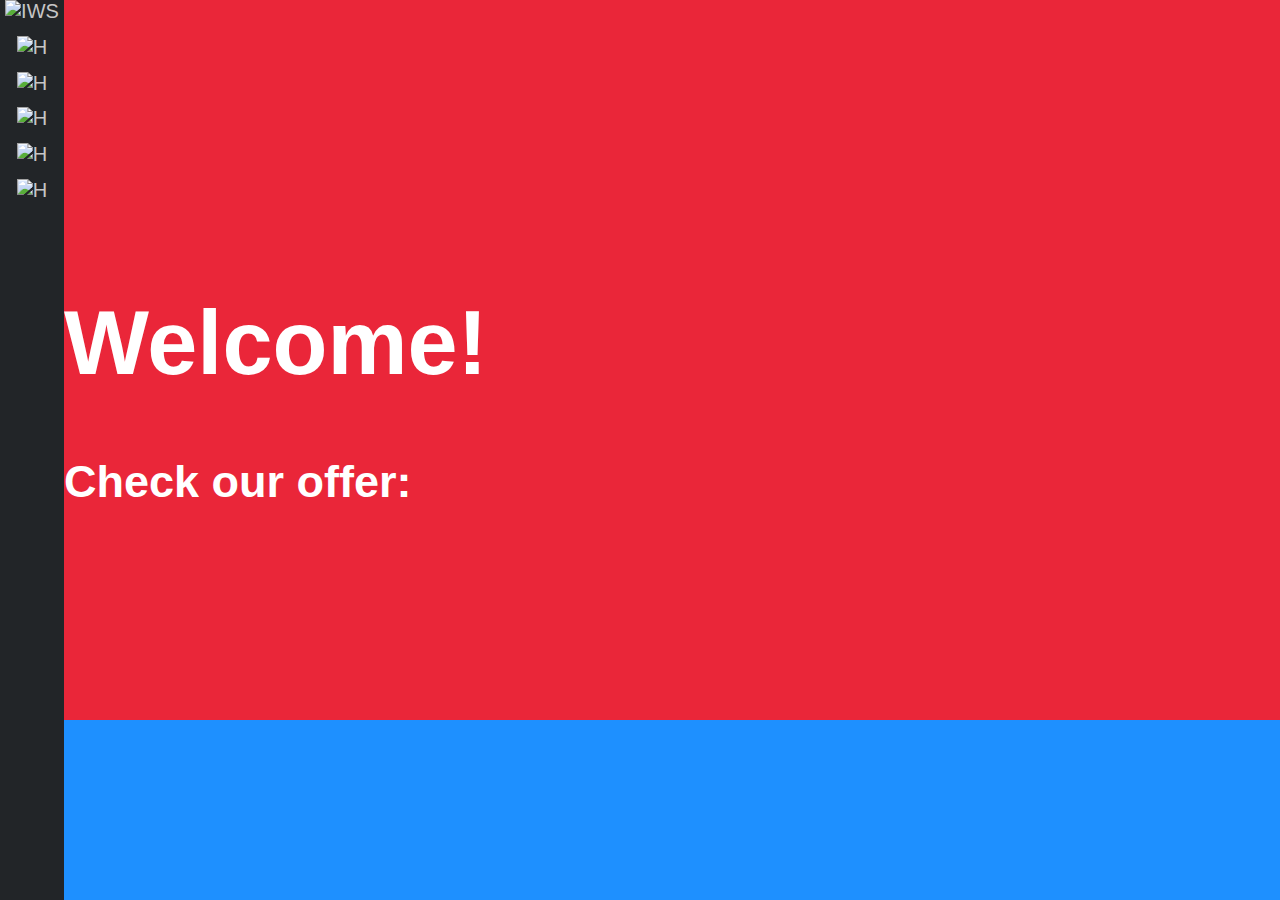
==== index.html @ 2b0ff656 "First upload of files" ====
<!doctype html>
<html lang="en">

<head>
    <!-- Required meta tags -->
    <meta charset="utf-8">
    <meta name="viewport" content="width=device-width, initial-scale=1, shrink-to-fit=no">

    <!-- Bootstrap CSS -->
    <link rel="stylesheet" href="css/bootstrap-grid.min.css">
    <link rel="stylesheet" href="css/aos.css">
    <link rel="stylesheet" href="css/main.css">

    <title>International Welding Services</title>
</head>

<body id="content">

    
    <div id="side-bar">
        <div><img src="img/logo_icon.png" alt="IWS" class="side-bar-logo"></div>
        <div class="link menu-link" onclick="openSideMenu();"><a href="#home"><img src="img/menu.png" alt="H"></a></div>
        <div class="link"><a href="#home"><img src="img/home.png" alt="H"></a></div>
        <div class="link"><a href="#about"><img src="img/about.png" alt="H"></a></div>
        <div class="link"><a href="#course"><img src="img/certificate.png" alt="H"></a></div>
        <div class="link"><a href="#location"><img src="img/location.png" alt="H"></a></div>
    </div>

    
<div id="side-menu">
    <div><img src="img/logo_icon.png" alt="IWS" class="side-bar-logo"></div>
        <a href="#" class="btn-close" onclick="closeSideMenu();">&times;</a>
        <div class="link"><a href="#home">home</a></div>
        <div class="link"><a href="">about</a></div>
        <div class="link"><a href="">our mission</a></div>
        <div class="link"><a href="">welding course</a></div>
        <div class="link"><a href="">directorates</a></div>
        <div class="link"><a href="">partners</a></div>
        <div class="link"><a href="">location</a></div>
        <div class="link"><a href="">map</a></div>
        <div class="link"><a href="">contact</a></div>
    </div>

    <section id="home">
        <div class="container">
            <div class="row">
                <div class="col-10 offset-1 front-logo">
                    <img src="img/logo_text.png" alt="" data-aos="fade-up" data-aos-duration="1000">
                </div>
            </div>
            <div class="row">
                <div class="col-4 offset-4">
                    <h1 data-aos="fade-right" data-aos-duration="1100">Welcome!</h1>
                    <h4 data-aos="fade-right" data-aos-duration="1300">Check our offer:</h4>
                </div>
            </div>
        </div>
    </section>

    <!-- JavaScript -->
    <script src="js/jquery-3.3.1.min.js"></script>
    <script src="js/bootstrap.js"></script>
    <script src="js/aos.js"></script>
    <script src="js/main.js"></script>
</body>

</html>
---- css/main.css ----
@font-face {
  font-family: 'Roboto-thin';
  src: url(../font/Roboto-Thin.ttf) format("truetype");
}

@font-face {
  font-family: 'Roboto-light';
  src: url(../font/Roboto-Light.ttf) format("truetype");
}

@font-face {
  font-family: 'Roboto-regular';
  src: url(../font/Roboto-Regular.ttf) format("truetype");
}

html {
  background: dodgerblue;
}

body {
  background: #EA2639;
  color: #ffffff;
  font-family: 'Roboto', sans-serif;
  font-weight: 300;
  font-size: 2em;
  padding: 0;
  margin: 0;
  margin-left: 64px;
}

body .test1 {
  font-weight: 600;
  font-size: 4em;
}

img {
  max-width: 100%;
  height: auto;
}

a {
  color: inherit;
  text-decoration: none;
}

#side-bar {
  background: #222528;
  min-height: 100vh;
  width: 64px;
  position: fixed;
  left: 0;
  z-index: 1;
  text-align: center;
  font-size: 20px;
  color: #c6c6c6;
}

#side-bar .link {
  width: 60%;
  margin: 20%;
}

#side-menu {
  background: #222528;
  min-height: 100vh;
  position: fixed;
  left: 0;
  z-index: 1;
  text-align: center;
  color: #c6c6c6;
  width: 0px;
  font-size: 0%;
}

#side-menu .btn-close {
  width: 30;
  height: 30;
  font-size: 250%;
  color: #c6c6c6;
}

#side-menu .btn-close:hover {
  color: #ffffff;
}

#side-menu .link {
  padding-top: 2%;
}

#side-menu .link a:after {
  content: '';
  position: absolute;
  bottom: 0;
  left: 0;
  width: 0%;
  border-bottom: 2px solid #ffffff;
  -webkit-transition: 0.4s;
  transition: 0.4s;
}

#side-menu .link a {
  text-decoration: none;
  text-transform: capitalize;
  position: relative;
}

#side-menu .link a:hover:after {
  width: 100%;
}

#side-menu .link:hover {
  -webkit-transition: color 300ms ease-in;
  transition: color 300ms ease-in;
  color: #ffffff;
}

#side-menu .side-bar-logo {
  padding-top: 15px;
  padding-left: 15px;
  max-width: 115%;
}

#home {
  min-height: 80vh;
  font-family: 'Roboto-thin', sans-serif;
  font-size: 45px;
}

#home .front-logo {
  padding-top: 20vh;
}
/*# sourceMappingURL=main.css.map */
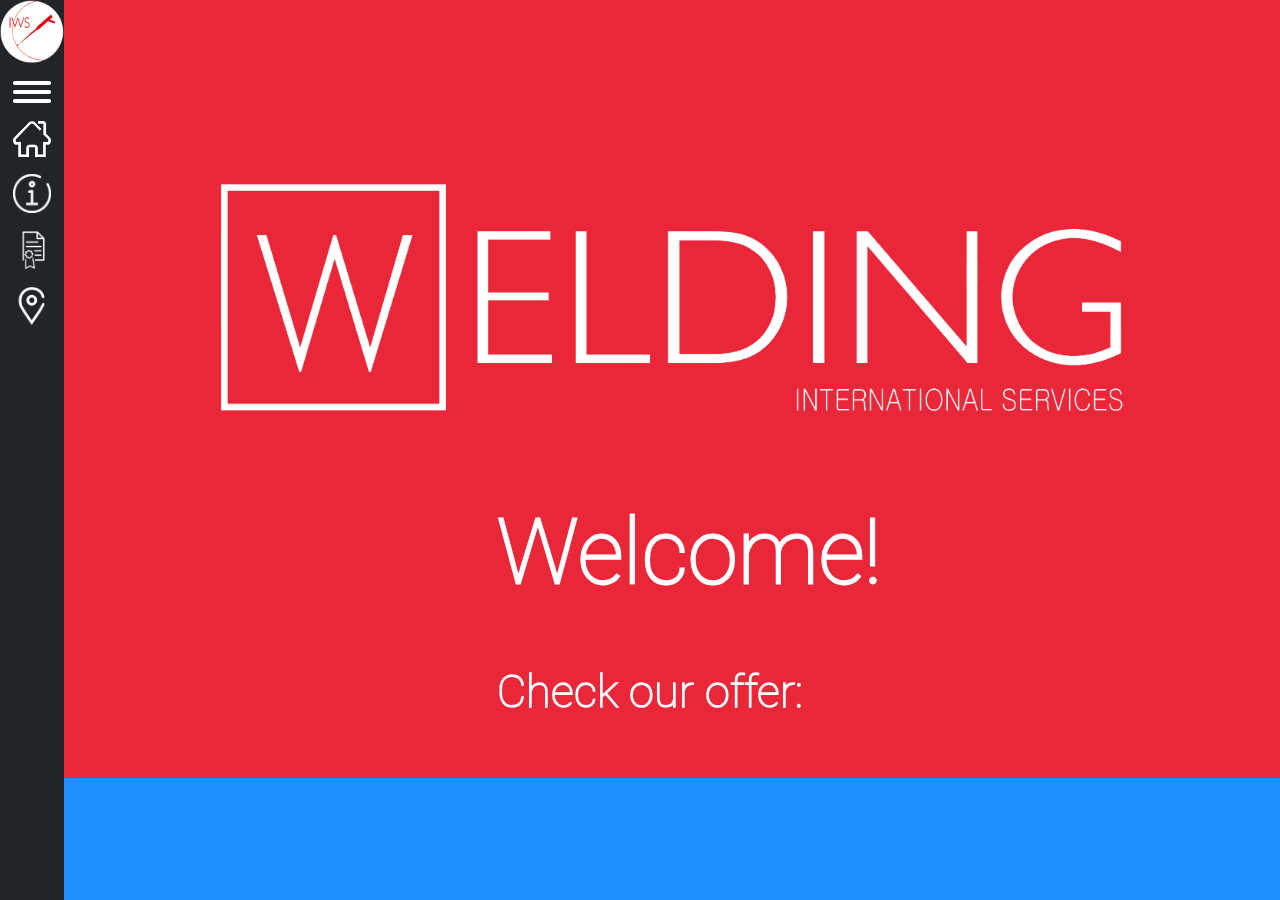
==== commit 0eb6796e: "Delete old files and change paths and names of folders." ====
--- a/index.html
+++ b/index.html
@@ -7,8 +7,8 @@
     <meta name="viewport" content="width=device-width, initial-scale=1, shrink-to-fit=no">
 
     <!-- Bootstrap CSS -->
-    <link rel="stylesheet" href="css/bootstrap-grid.min.css">
-    <link rel="stylesheet" href="css/aos.css">
+    <link rel="stylesheet" href="css/bootstrap/bootstrap-grid.min.css">
+    <link rel="stylesheet" href="css/aos/aos.css">
     <link rel="stylesheet" href="css/main.css">
 
     <title>International Welding Services</title>
@@ -59,8 +59,8 @@
 
     <!-- JavaScript -->
     <script src="js/jquery-3.3.1.min.js"></script>
-    <script src="js/bootstrap.js"></script>
-    <script src="js/aos.js"></script>
+    <script src="js/bootstrap/bootstrap.js"></script>
+    <script src="js/aos/aos.js"></script>
     <script src="js/main.js"></script>
 </body>
 
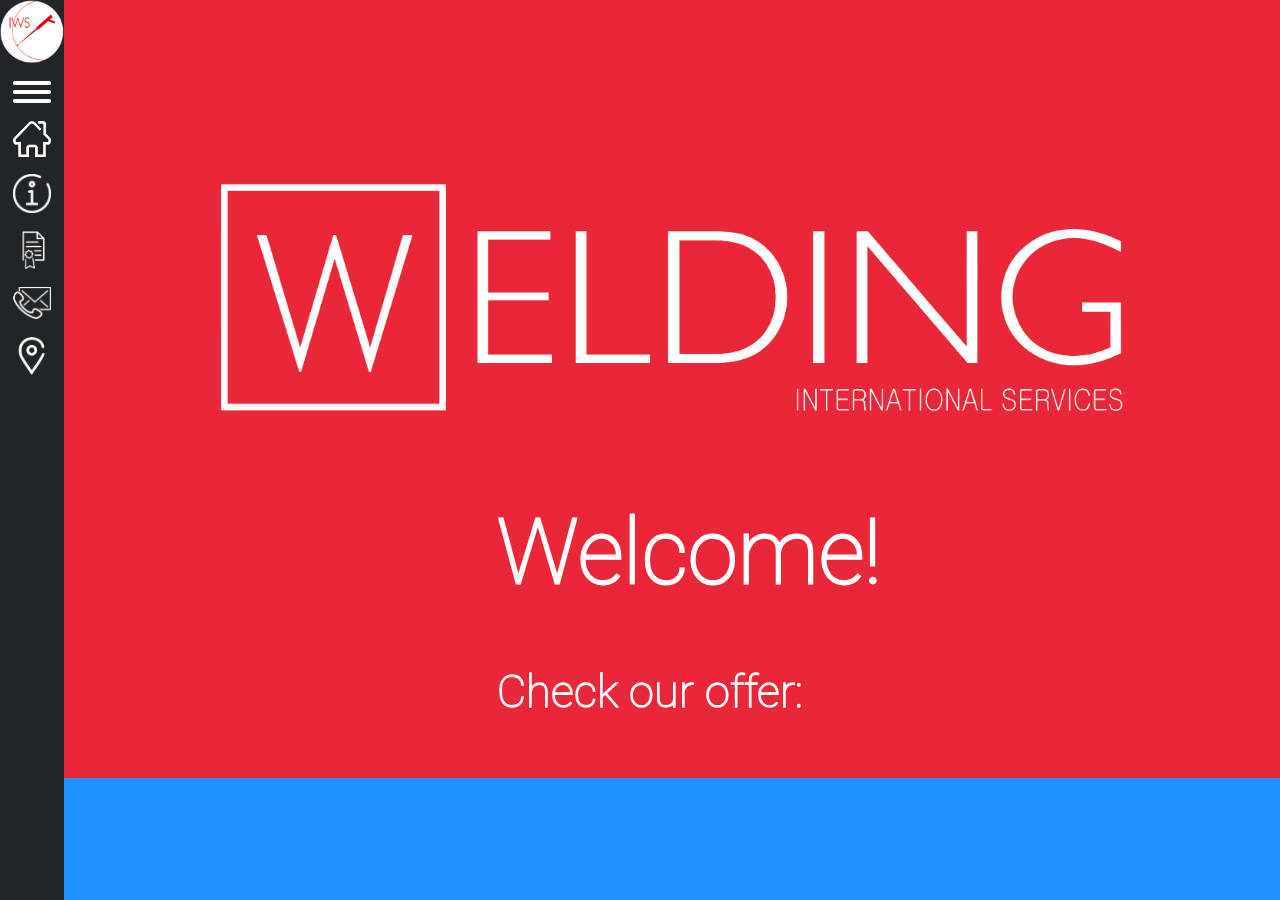
==== commit f808d11e: "added new icon" ====
--- a/index.html
+++ b/index.html
@@ -23,6 +23,7 @@
         <div class="link"><a href="#home"><img src="img/home.png" alt="H"></a></div>
         <div class="link"><a href="#about"><img src="img/about.png" alt="H"></a></div>
         <div class="link"><a href="#course"><img src="img/certificate.png" alt="H"></a></div>
+        <div class="link"><a href="#contact"><img src="img/contact.png" alt="H"></a></div>
         <div class="link"><a href="#location"><img src="img/location.png" alt="H"></a></div>
     </div>
 
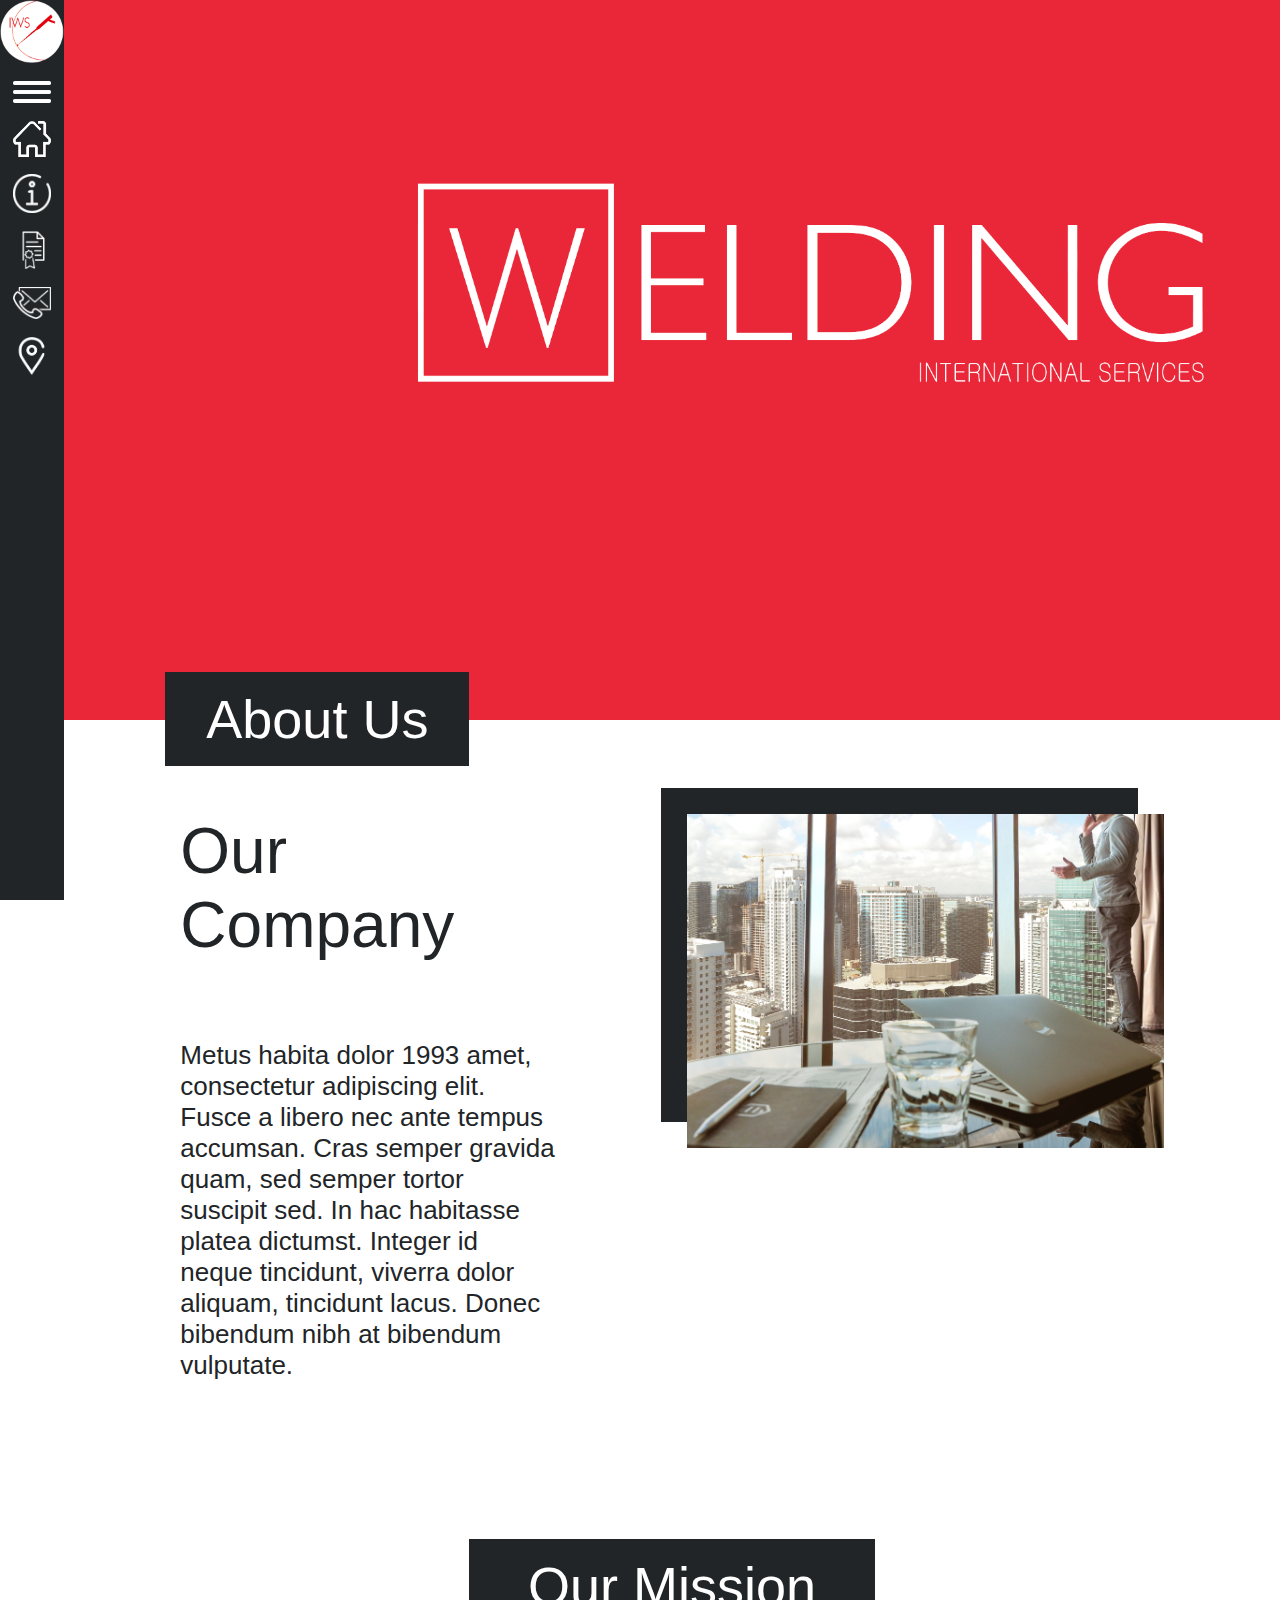
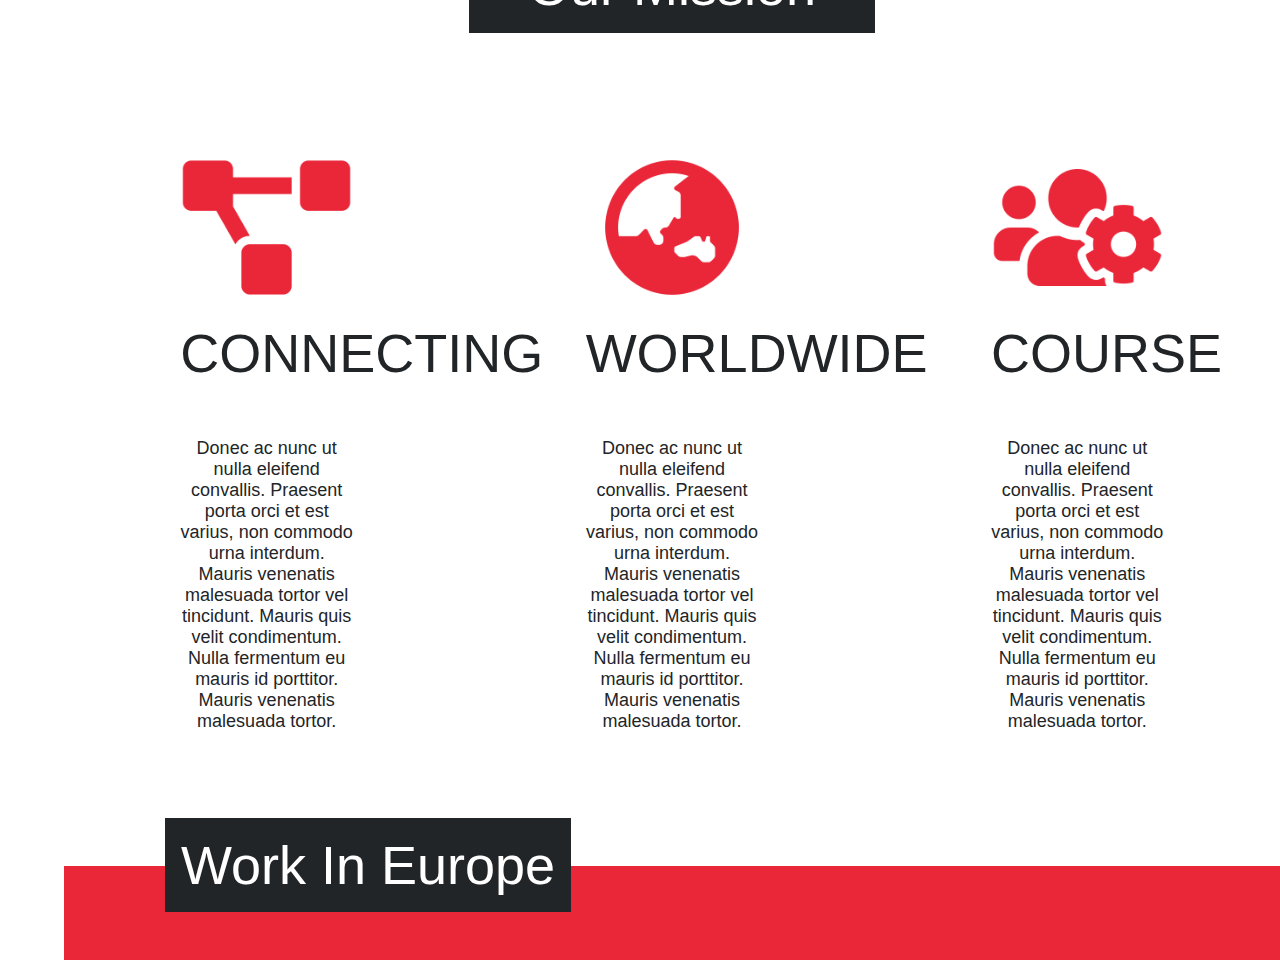
==== commit 5254a8c6: "ver1 upload" ====
--- a/index.html
+++ b/index.html
@@ -44,17 +44,57 @@
 
     <section id="home">
         <div class="container">
-            <div class="row">
-                <div class="col-10 offset-1 front-logo">
+            <div class="row justify-content-end">
+                <div class="col-9 front-logo">
                     <img src="img/logo_text.png" alt="" data-aos="fade-up" data-aos-duration="1000">
                 </div>
             </div>
-            <div class="row">
-                <div class="col-4 offset-4">
-                    <h1 data-aos="fade-right" data-aos-duration="1100">Welcome!</h1>
-                    <h4 data-aos="fade-right" data-aos-duration="1300">Check our offer:</h4>
-                </div>
+        </div>
+    </section>
+
+    <section id="about" class="ccontainer about">
+        <div class="row">
+            <div class="heading-box col-3 offset-1">About Us</div>
+        </div>
+        <div class="row">
+            <article class="col-4 offset-1">
+                <h2>Our Company</h2>
+                <p>Metus habita dolor 1993 amet, consectetur adipiscing elit. Fusce a libero nec ante tempus accumsan. Cras semper gravida quam, sed semper tortor suscipit sed. In hac habitasse platea dictumst. Integer id neque tincidunt, viverra dolor aliquam, tincidunt lacus. Donec bibendum nibh at bibendum vulputate.</p>
+            </article>
+            <div class="about-img col-5 offset-1">
+                <img src="img/about-img.jpg" alt="about-image">
             </div>
+        </div>
+    </section>
+
+    <section id="mission" class="ccontainer mission">
+        <div class="row">
+            <div class="heading-box col-4 offset-4">Our Mission</div>
+        </div>
+        <div class="row">
+            <article class="col-2 offset-1">
+                <img class="mission-image" src="img/mission-1.png" alt="mission-image-1">
+                <h2>Connecting</h2>
+                <p>Donec ac nunc ut nulla eleifend convallis. Praesent porta orci et est varius, non commodo urna interdum. Mauris venenatis malesuada tortor vel tincidunt. Mauris quis velit condimentum. Nulla fermentum eu mauris id porttitor. Mauris venenatis malesuada tortor.</p>
+            </article>
+            <article class="col-2 offset-2">
+                <img class="mission-image" src="img/mission-2.png" alt="mission-image-2">
+                <h2>Worldwide</h2>
+                <p>Donec ac nunc ut nulla eleifend convallis. Praesent porta orci et est varius, non commodo urna interdum. Mauris venenatis malesuada tortor vel tincidunt. Mauris quis velit condimentum. Nulla fermentum eu mauris id porttitor. Mauris venenatis malesuada tortor.</p>
+            </article>
+            <article class="col-2 offset-2">
+                <img class="mission-image" src="img/mission-3.png" alt="mission-image-3">
+                <h2>Course</h2>
+                <p>Donec ac nunc ut nulla eleifend convallis. Praesent porta orci et est varius, non commodo urna interdum. Mauris venenatis malesuada tortor vel tincidunt. Mauris quis velit condimentum. Nulla fermentum eu mauris id porttitor. Mauris venenatis malesuada tortor.</p>
+            </article>
+        </div>
+    </section>
+
+    <section id="location" class="ccontainer location">
+        <div class="row">
+            <div class="heading-box col-4 offset-1">Work In Europe</div>
+        </div>
+        <div class="row">
         </div>
     </section>
 
--- a/css/main.css
+++ b/css/main.css
@@ -1,26 +1,32 @@
 @font-face {
-  font-family: 'Roboto-thin';
-  src: url(../font/Roboto-Thin.ttf) format("truetype");
-}
-
-@font-face {
-  font-family: 'Roboto-light';
-  src: url(../font/Roboto-Light.ttf) format("truetype");
-}
-
-@font-face {
-  font-family: 'Roboto-regular';
-  src: url(../font/Roboto-Regular.ttf) format("truetype");
+  font-family: 'Oswald-thin';
+  src: url(../font/Oswald-ExtraLight.ttf) format("truetype");
+}
+
+@font-face {
+  font-family: 'Oswald-light';
+  src: url(../font/Oswald-Light.ttf) format("truetype");
+}
+
+@font-face {
+  font-family: 'Oswald-regular';
+  src: url(../font/Oswald-Regular.ttf) format("truetype");
+}
+
+@font-face {
+  font-family: 'Oswald-medium';
+  src: url(../font/Oswald-Medium.ttf) format("truetype");
 }
 
 html {
-  background: dodgerblue;
+  background: #ffffff;
+  padding: 0;
+  margin: 0;
+  font-family: 'Oswald', sans-serif;
 }
 
 body {
-  background: #EA2639;
-  color: #ffffff;
-  font-family: 'Roboto', sans-serif;
+  color: #222528;
   font-weight: 300;
   font-size: 2em;
   padding: 0;
@@ -28,13 +34,12 @@
   margin-left: 64px;
 }
 
-body .test1 {
-  font-weight: 600;
-  font-size: 4em;
+.row {
+  margin: 0 !important;
 }
 
 img {
-  max-width: 100%;
+  width: 100%;
   height: auto;
 }
 
@@ -122,11 +127,85 @@
 
 #home {
   min-height: 80vh;
-  font-family: 'Roboto-thin', sans-serif;
+  background: #EA2639;
+  color: #ffffff;
   font-size: 45px;
 }
 
 #home .front-logo {
   padding-top: 20vh;
 }
+
+.about .heading-box {
+  background: #222528;
+  color: #ffffff;
+  font-size: 54px;
+  font-weight: 400;
+  position: relative;
+  top: -48px;
+  text-align: center;
+  padding: 16px 0 16px 0;
+}
+
+.about h2 {
+  margin: 0;
+  font-size: 64px;
+  font-weight: 500;
+}
+
+.about p {
+  font-size: 26px;
+  font-weight: 300;
+  margin: 3em 0;
+}
+
+.about img {
+  -webkit-box-shadow: #222528 -26px -26px;
+          box-shadow: #222528 -26px -26px;
+}
+
+.mission {
+  padding: 2.5em 0;
+}
+
+.mission .heading-box {
+  background: #222528;
+  color: #ffffff;
+  font-size: 54px;
+  font-weight: 400;
+  position: relative;
+  text-align: center;
+  padding: 16px 0 16px 0;
+  margin-bottom: 2em;
+}
+
+.mission h2 {
+  margin: 0;
+  font-size: 54px;
+  font-weight: 400;
+  text-transform: uppercase;
+  text-align: center;
+}
+
+.mission p {
+  font-size: 18px;
+  font-weight: 300;
+  margin: 3em 0;
+  text-align: center;
+}
+
+.location {
+  background: #EA2639;
+}
+
+.location .heading-box {
+  background: #222528;
+  color: #ffffff;
+  font-size: 54px;
+  font-weight: 400;
+  position: relative;
+  top: -48px;
+  text-align: center;
+  padding: 16px 0 16px 0;
+}
 /*# sourceMappingURL=main.css.map */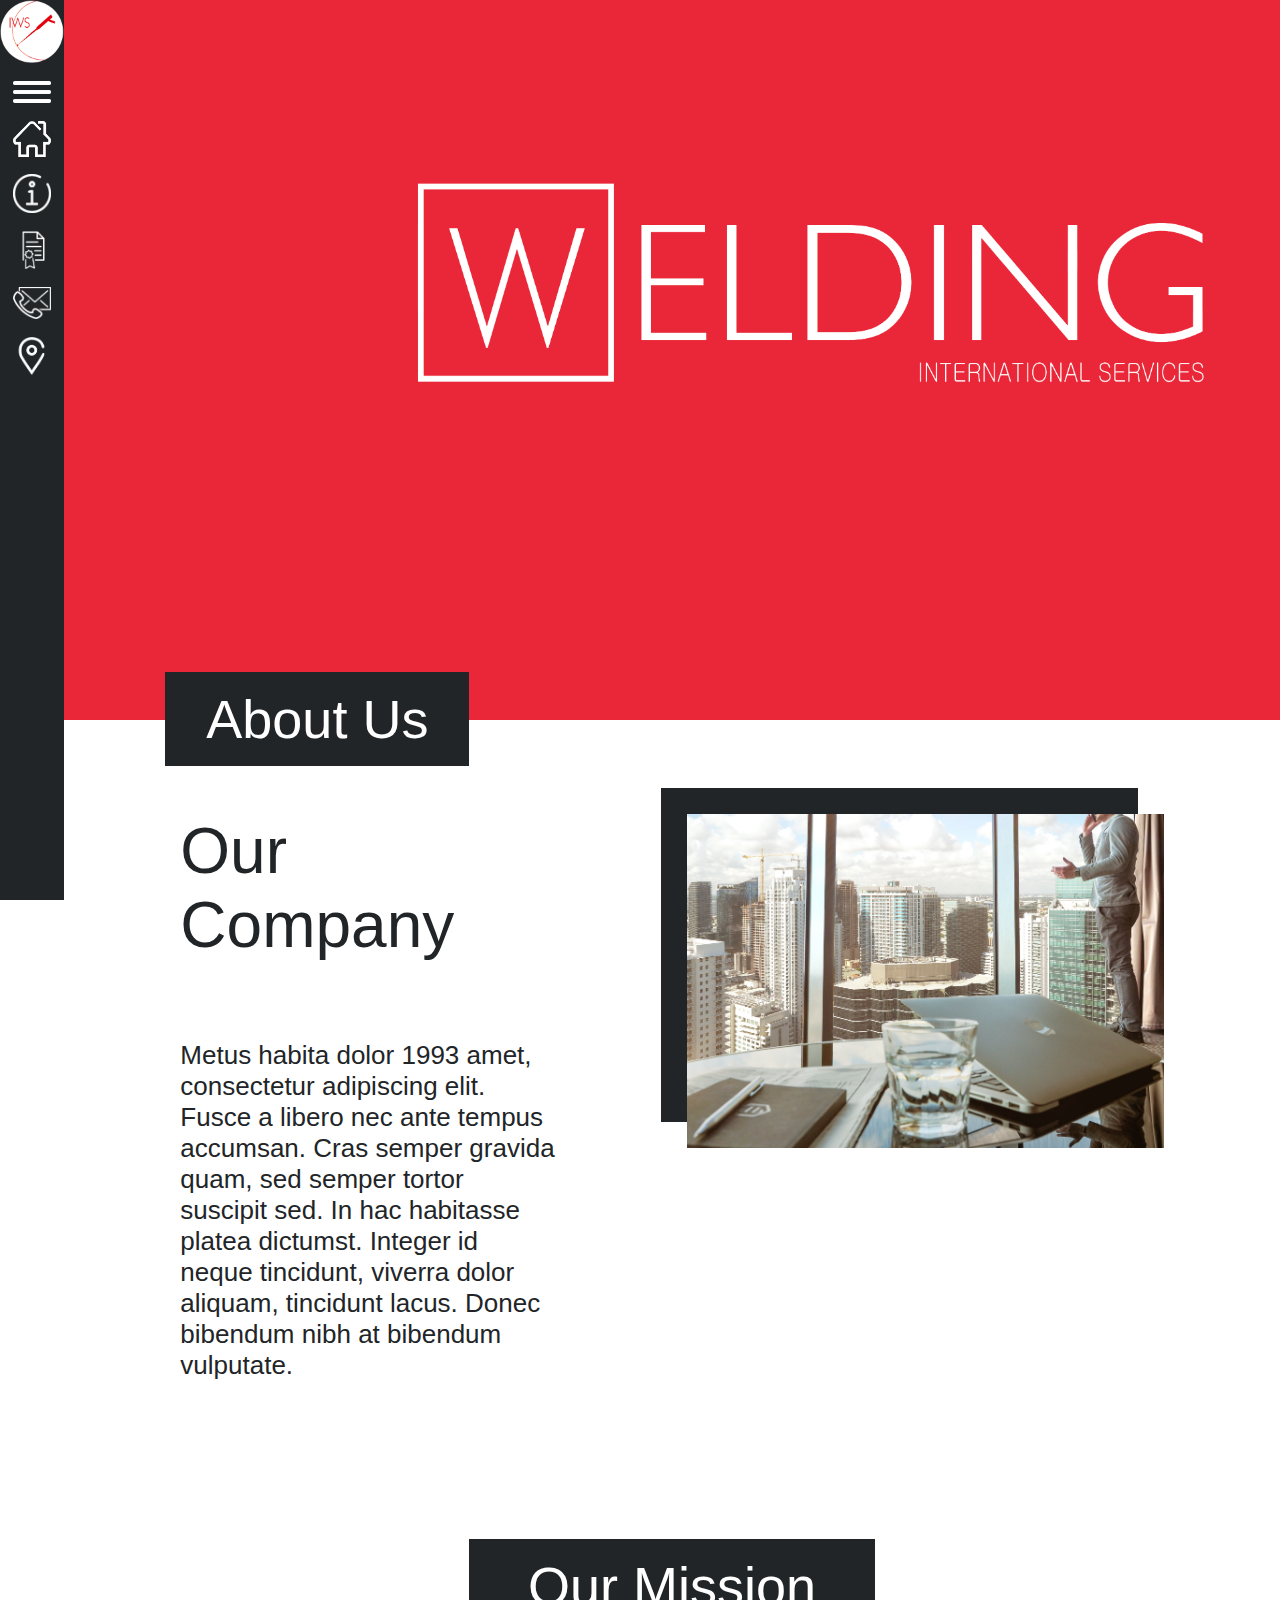
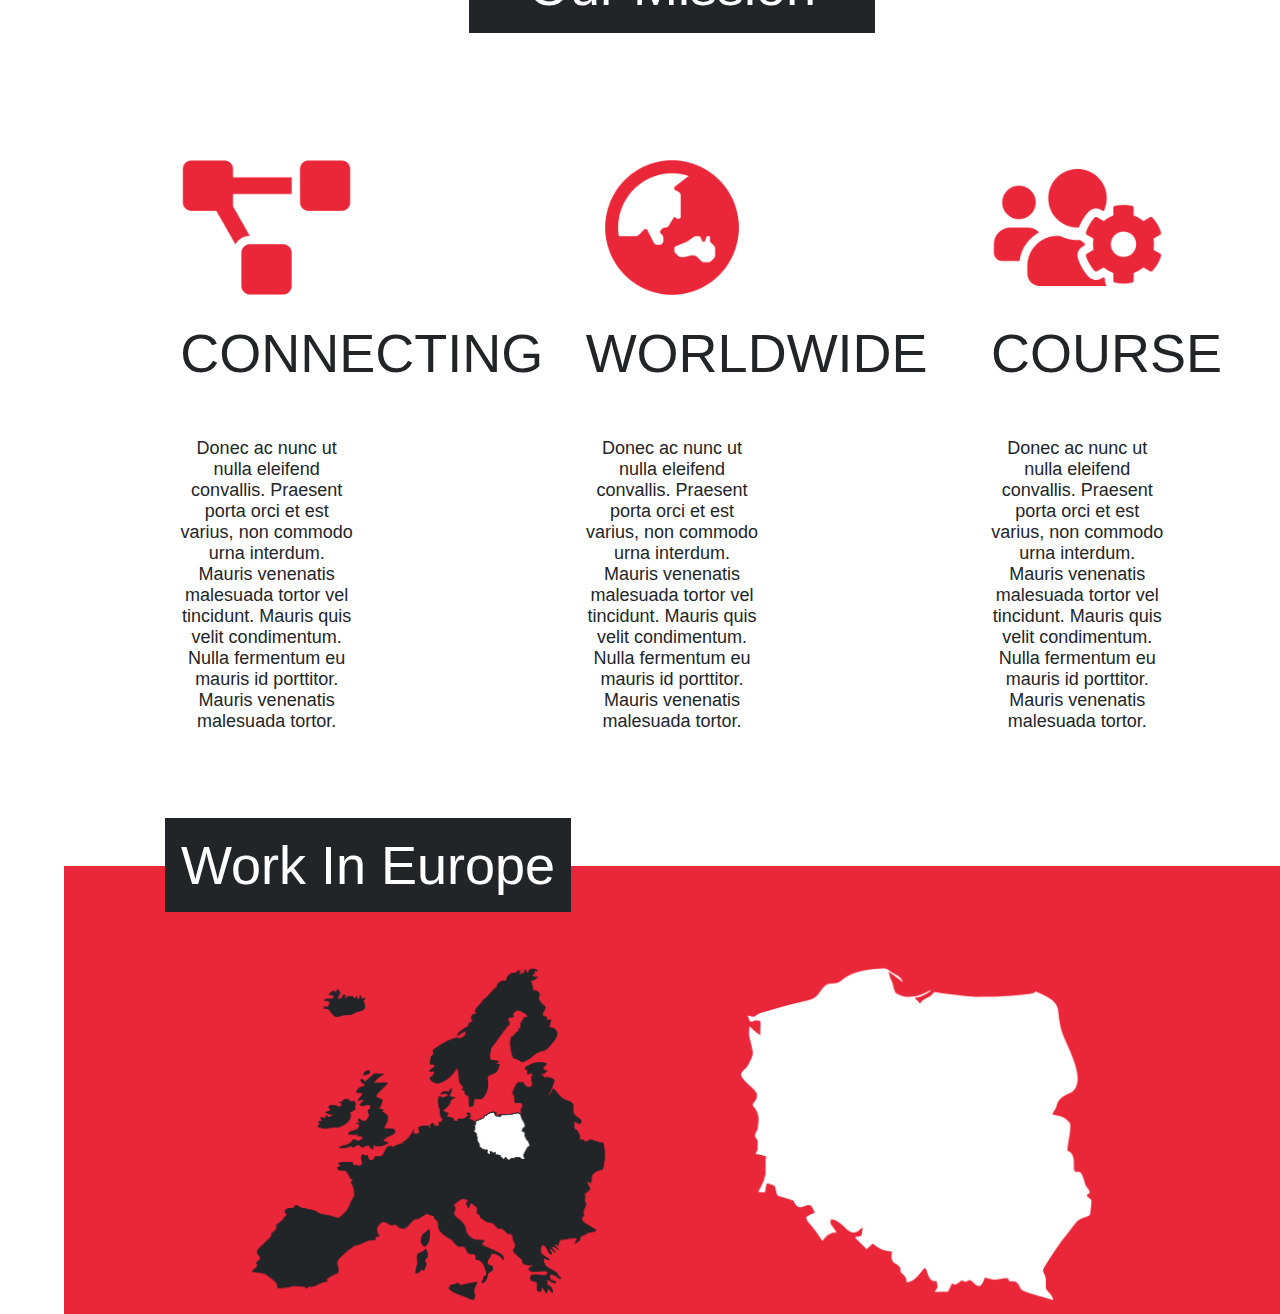
==== commit 9fd31cad: "added work in europe" ====
--- a/index.html
+++ b/index.html
@@ -95,6 +95,9 @@
             <div class="heading-box col-4 offset-1">Work In Europe</div>
         </div>
         <div class="row">
+            <div class="col-10 offset-1">
+                <img class="location-image" src="img/euro-poland.png" alt="location-image-1">
+            </div>
         </div>
     </section>
 
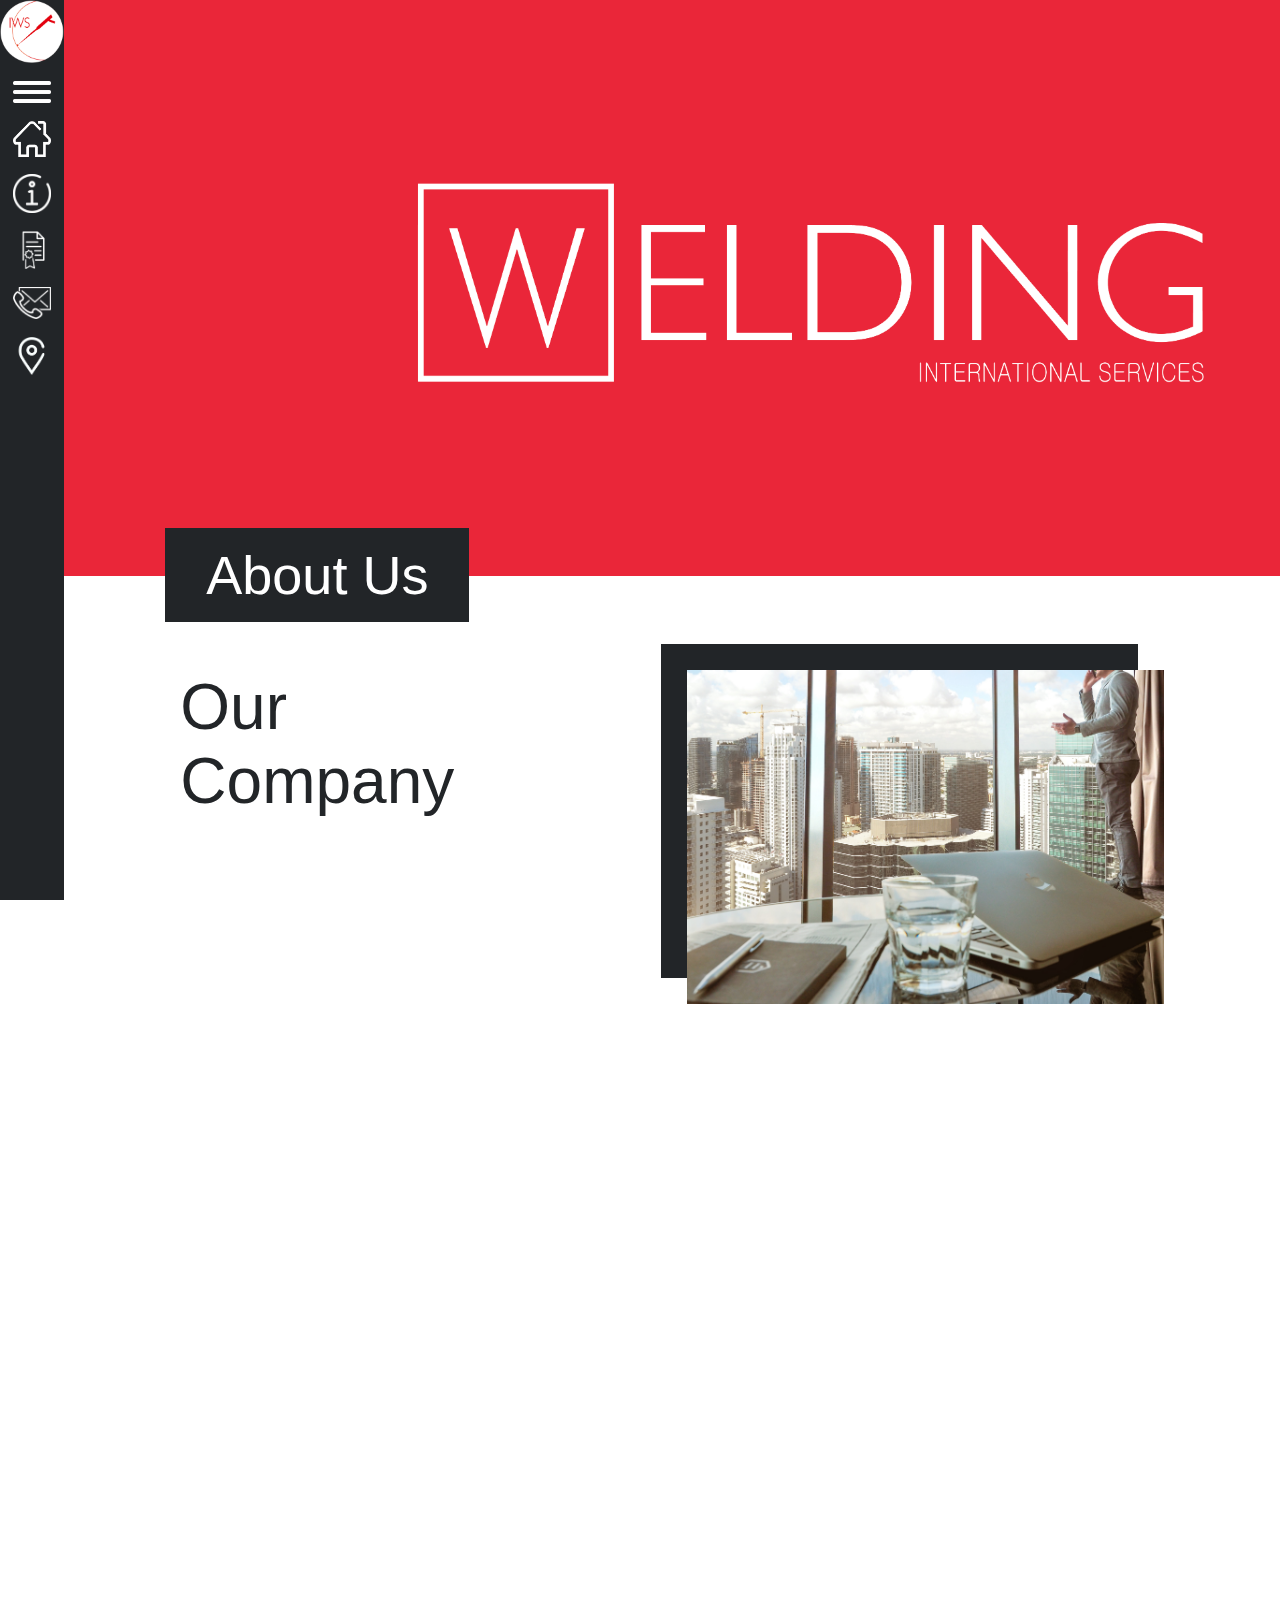
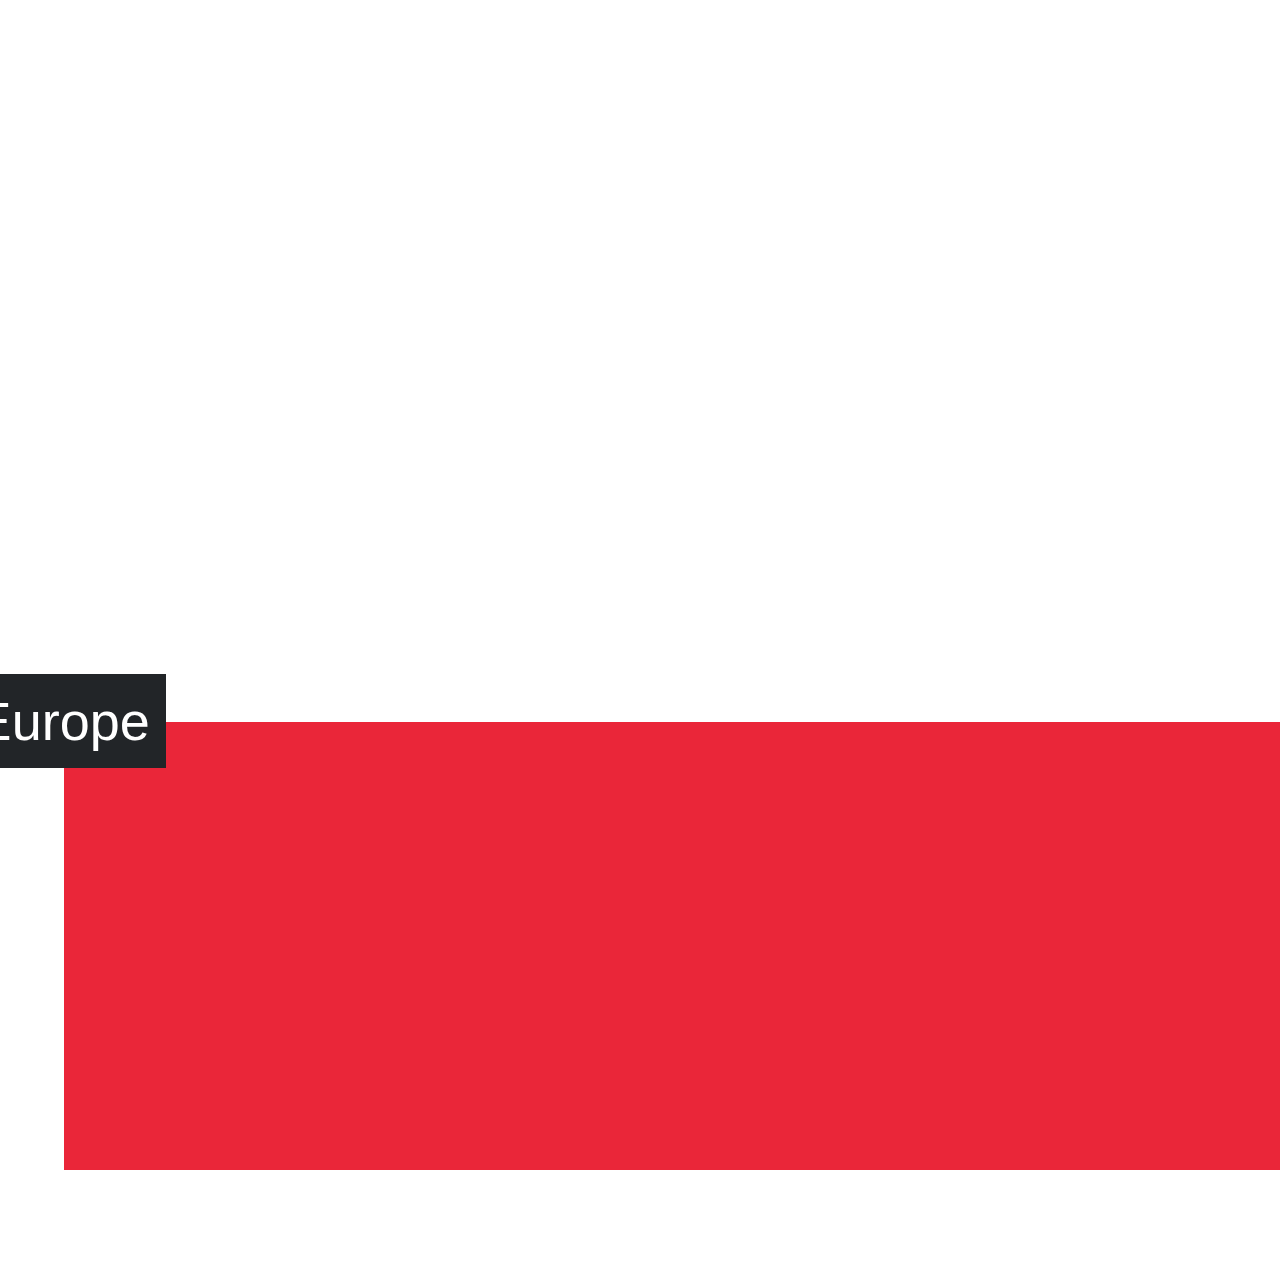
==== commit 9e3edf44: "note aos" ====
--- a/index.html
+++ b/index.html
@@ -46,7 +46,7 @@
         <div class="container">
             <div class="row justify-content-end">
                 <div class="col-9 front-logo">
-                    <img src="img/logo_text.png" alt="" data-aos="fade-up" data-aos-duration="1000">
+                    <img src="img/logo_text.png" alt="" data-aos="fade-up" data-aos-duration="900">
                 </div>
             </div>
         </div>
@@ -54,49 +54,49 @@
 
     <section id="about" class="ccontainer about">
         <div class="row">
-            <div class="heading-box col-3 offset-1">About Us</div>
+            <div class="heading-box col-3 offset-1"  data-aos="slide-right" data-aos-duration="900">About Us</div>
         </div>
         <div class="row">
             <article class="col-4 offset-1">
-                <h2>Our Company</h2>
-                <p>Metus habita dolor 1993 amet, consectetur adipiscing elit. Fusce a libero nec ante tempus accumsan. Cras semper gravida quam, sed semper tortor suscipit sed. In hac habitasse platea dictumst. Integer id neque tincidunt, viverra dolor aliquam, tincidunt lacus. Donec bibendum nibh at bibendum vulputate.</p>
+                <h2 data-aos="fade-right" data-aos-duration="900">Our Company</h2>
+                <p  data-aos="fade-right" data-aos-duration="900">Metus habita dolor 1993 amet, consectetur adipiscing elit. Fusce a libero nec ante tempus accumsan. Cras semper gravida quam, sed semper tortor suscipit sed. In hac habitasse platea dictumst. Integer id neque tincidunt, viverra dolor aliquam, tincidunt lacus. Donec bibendum nibh at bibendum vulputate.</p>
             </article>
             <div class="about-img col-5 offset-1">
-                <img src="img/about-img.jpg" alt="about-image">
+                <img  data-aos="fade-up" data-aos-duration="900" src="img/about-img.jpg" alt="about-image" >
             </div>
         </div>
     </section>
 
     <section id="mission" class="ccontainer mission">
         <div class="row">
-            <div class="heading-box col-4 offset-4">Our Mission</div>
+            <div class="heading-box col-4 offset-4"  data-aos="fade-up" data-aos-duration="900">Our Mission</div>
         </div>
         <div class="row">
             <article class="col-2 offset-1">
-                <img class="mission-image" src="img/mission-1.png" alt="mission-image-1">
-                <h2>Connecting</h2>
-                <p>Donec ac nunc ut nulla eleifend convallis. Praesent porta orci et est varius, non commodo urna interdum. Mauris venenatis malesuada tortor vel tincidunt. Mauris quis velit condimentum. Nulla fermentum eu mauris id porttitor. Mauris venenatis malesuada tortor.</p>
+                <img data-aos="fade-up" data-aos-duration="900" class="mission-image" src="img/mission-1.png" alt="mission-image-1">
+                <h2 data-aos="fade-up" data-aos-duration="900">Connecting</h2>
+                <p data-aos="fade-up" data-aos-duration="900">Donec ac nunc ut nulla eleifend convallis. Praesent porta orci et est varius, non commodo urna interdum. Mauris venenatis malesuada tortor vel tincidunt. Mauris quis velit condimentum. Nulla fermentum eu mauris id porttitor. Mauris venenatis malesuada tortor.</p>
             </article>
             <article class="col-2 offset-2">
-                <img class="mission-image" src="img/mission-2.png" alt="mission-image-2">
-                <h2>Worldwide</h2>
-                <p>Donec ac nunc ut nulla eleifend convallis. Praesent porta orci et est varius, non commodo urna interdum. Mauris venenatis malesuada tortor vel tincidunt. Mauris quis velit condimentum. Nulla fermentum eu mauris id porttitor. Mauris venenatis malesuada tortor.</p>
+                <img data-aos="fade-up" data-aos-duration="900" class="mission-image" src="img/mission-2.png" alt="mission-image-2">
+                <h2 data-aos="fade-up" data-aos-duration="900">Worldwide</h2>
+                <p data-aos="fade-up" data-aos-duration="900">Donec ac nunc ut nulla eleifend convallis. Praesent porta orci et est varius, non commodo urna interdum. Mauris venenatis malesuada tortor vel tincidunt. Mauris quis velit condimentum. Nulla fermentum eu mauris id porttitor. Mauris venenatis malesuada tortor.</p>
             </article>
             <article class="col-2 offset-2">
-                <img class="mission-image" src="img/mission-3.png" alt="mission-image-3">
-                <h2>Course</h2>
-                <p>Donec ac nunc ut nulla eleifend convallis. Praesent porta orci et est varius, non commodo urna interdum. Mauris venenatis malesuada tortor vel tincidunt. Mauris quis velit condimentum. Nulla fermentum eu mauris id porttitor. Mauris venenatis malesuada tortor.</p>
+                <img data-aos="fade-up" data-aos-duration="900" class="mission-image" src="img/mission-3.png" alt="mission-image-3">
+                <h2 data-aos="fade-up" data-aos-duration="900">Course</h2>
+                <p data-aos="fade-up" data-aos-duration="9000">Donec ac nunc ut nulla eleifend convallis. Praesent porta orci et est varius, non commodo urna interdum. Mauris venenatis malesuada tortor vel tincidunt. Mauris quis velit condimentum. Nulla fermentum eu mauris id porttitor. Mauris venenatis malesuada tortor.</p>
             </article>
         </div>
     </section>
 
     <section id="location" class="ccontainer location">
         <div class="row">
-            <div class="heading-box col-4 offset-1">Work In Europe</div>
+            <div class="heading-box col-4 offset-1"  data-aos="slide-right" data-aos-duration="900">Work In Europe</div>
         </div>
         <div class="row">
             <div class="col-10 offset-1">
-                <img class="location-image" src="img/euro-poland.png" alt="location-image-1">
+                <img class="location-image" src="img/euro-poland.png" alt="location-image-1"  data-aos="fade-up" data-aos-duration="900">
             </div>
         </div>
     </section>
--- a/css/main.css
+++ b/css/main.css
@@ -126,7 +126,7 @@
 }
 
 #home {
-  min-height: 80vh;
+  min-height: 64vh;
   background: #EA2639;
   color: #ffffff;
   font-size: 45px;
